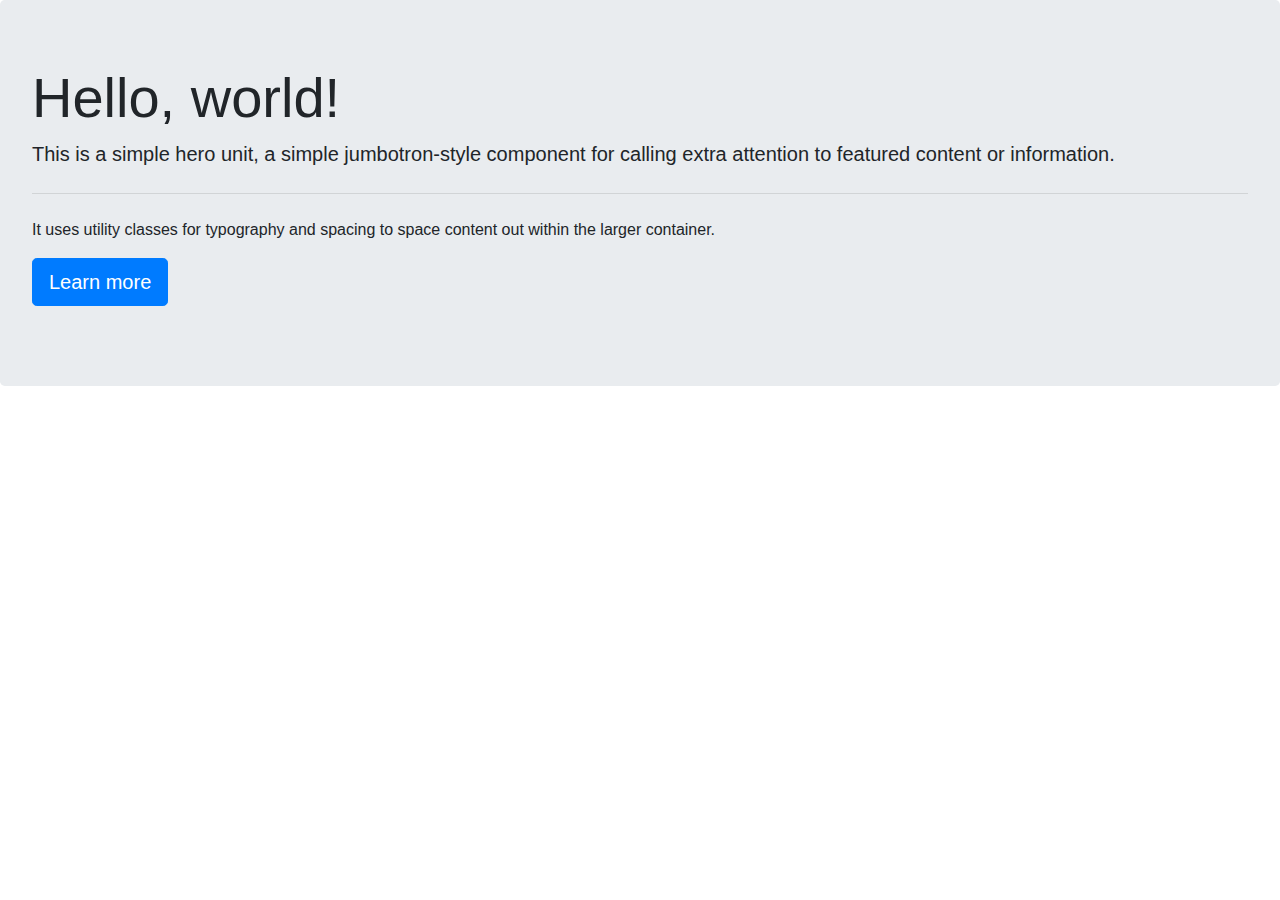
==== 191676.html @ 5adc9e31 "prj4 ch 6" ====
<!doctype html>
<html lang="en">
  <head>
    <!-- Required meta tags -->
    <meta charset="utf-8">
    <meta name="viewport" content="width=device-width, initial-scale=1, shrink-to-fit=no">
    <title> Page 2 </title>


    <!-- Bootstrap CSS -->
    <link rel="stylesheet" href="css/bootstrap.min.css">
</head>

<body>
	
	<div class="jumbotron">
  <h1 class="display-4">Hello, world!</h1>
  <p class="lead">This is a simple hero unit, a simple jumbotron-style component for calling extra attention to featured content or information.</p>
  <hr class="my-4">
  <p>It uses utility classes for typography and spacing to space content out within the larger container.</p>
  <p class="lead">
    <a class="btn btn-primary btn-lg" href="index.html" role="button">Learn more</a>
  </p>
</div>

    <!-- Optional JavaScript; choose one of the two! -->

    <!-- Option 1: jQuery and Bootstrap Bundle (includes Popper) -->
    <script src="js/jquery-3.6.0.slim.min.js"></script>
    <script src="js/bootstrap.bundle.min.js"></script>

</body>
</html>
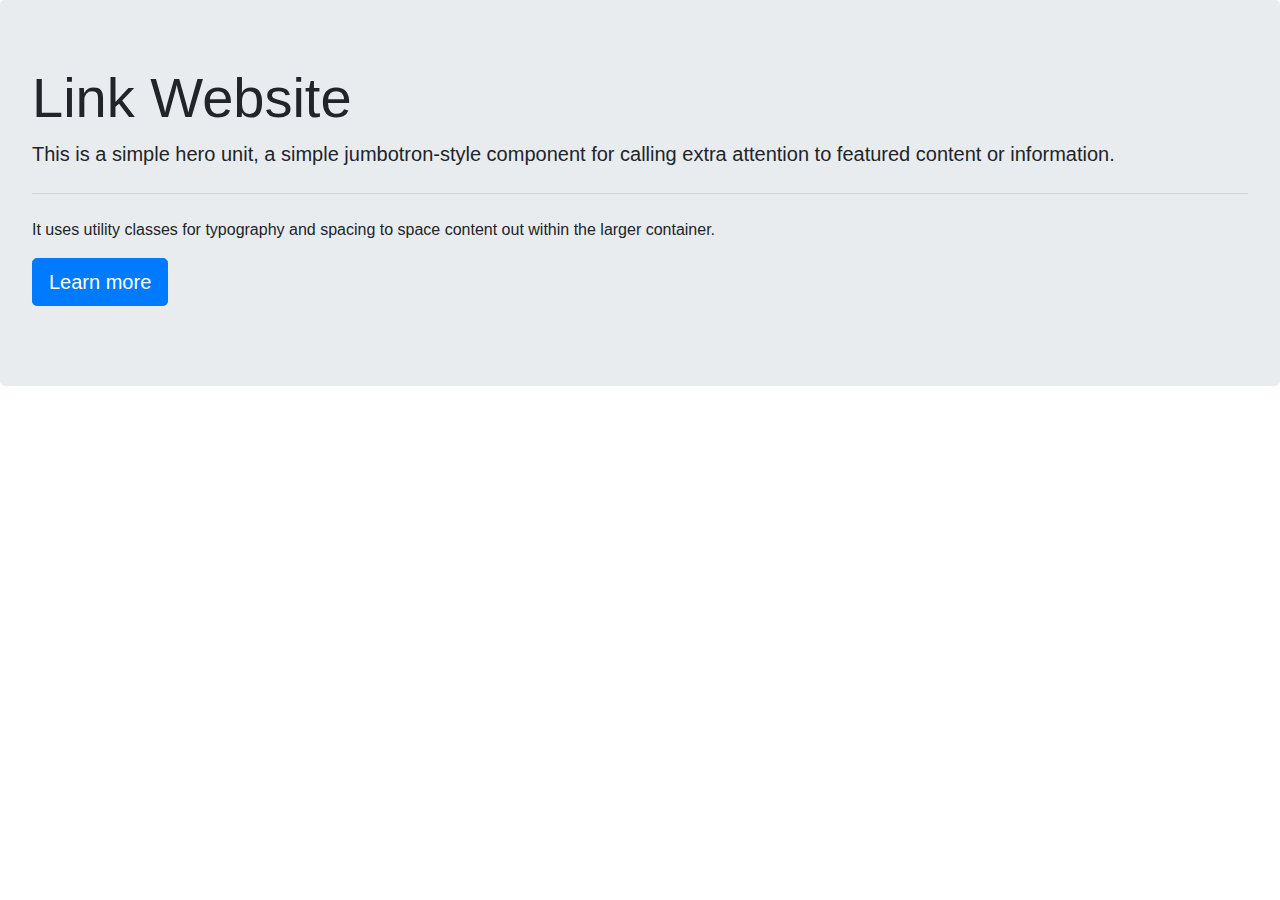
==== commit d90cb2a2: "modified 17/3" ====
--- a/191676.html
+++ b/191676.html
@@ -14,7 +14,7 @@
 <body>
 	
 	<div class="jumbotron">
-  <h1 class="display-4">Hello, world!</h1>
+  <h1 class="display-4">Link Website</h1>
   <p class="lead">This is a simple hero unit, a simple jumbotron-style component for calling extra attention to featured content or information.</p>
   <hr class="my-4">
   <p>It uses utility classes for typography and spacing to space content out within the larger container.</p>
